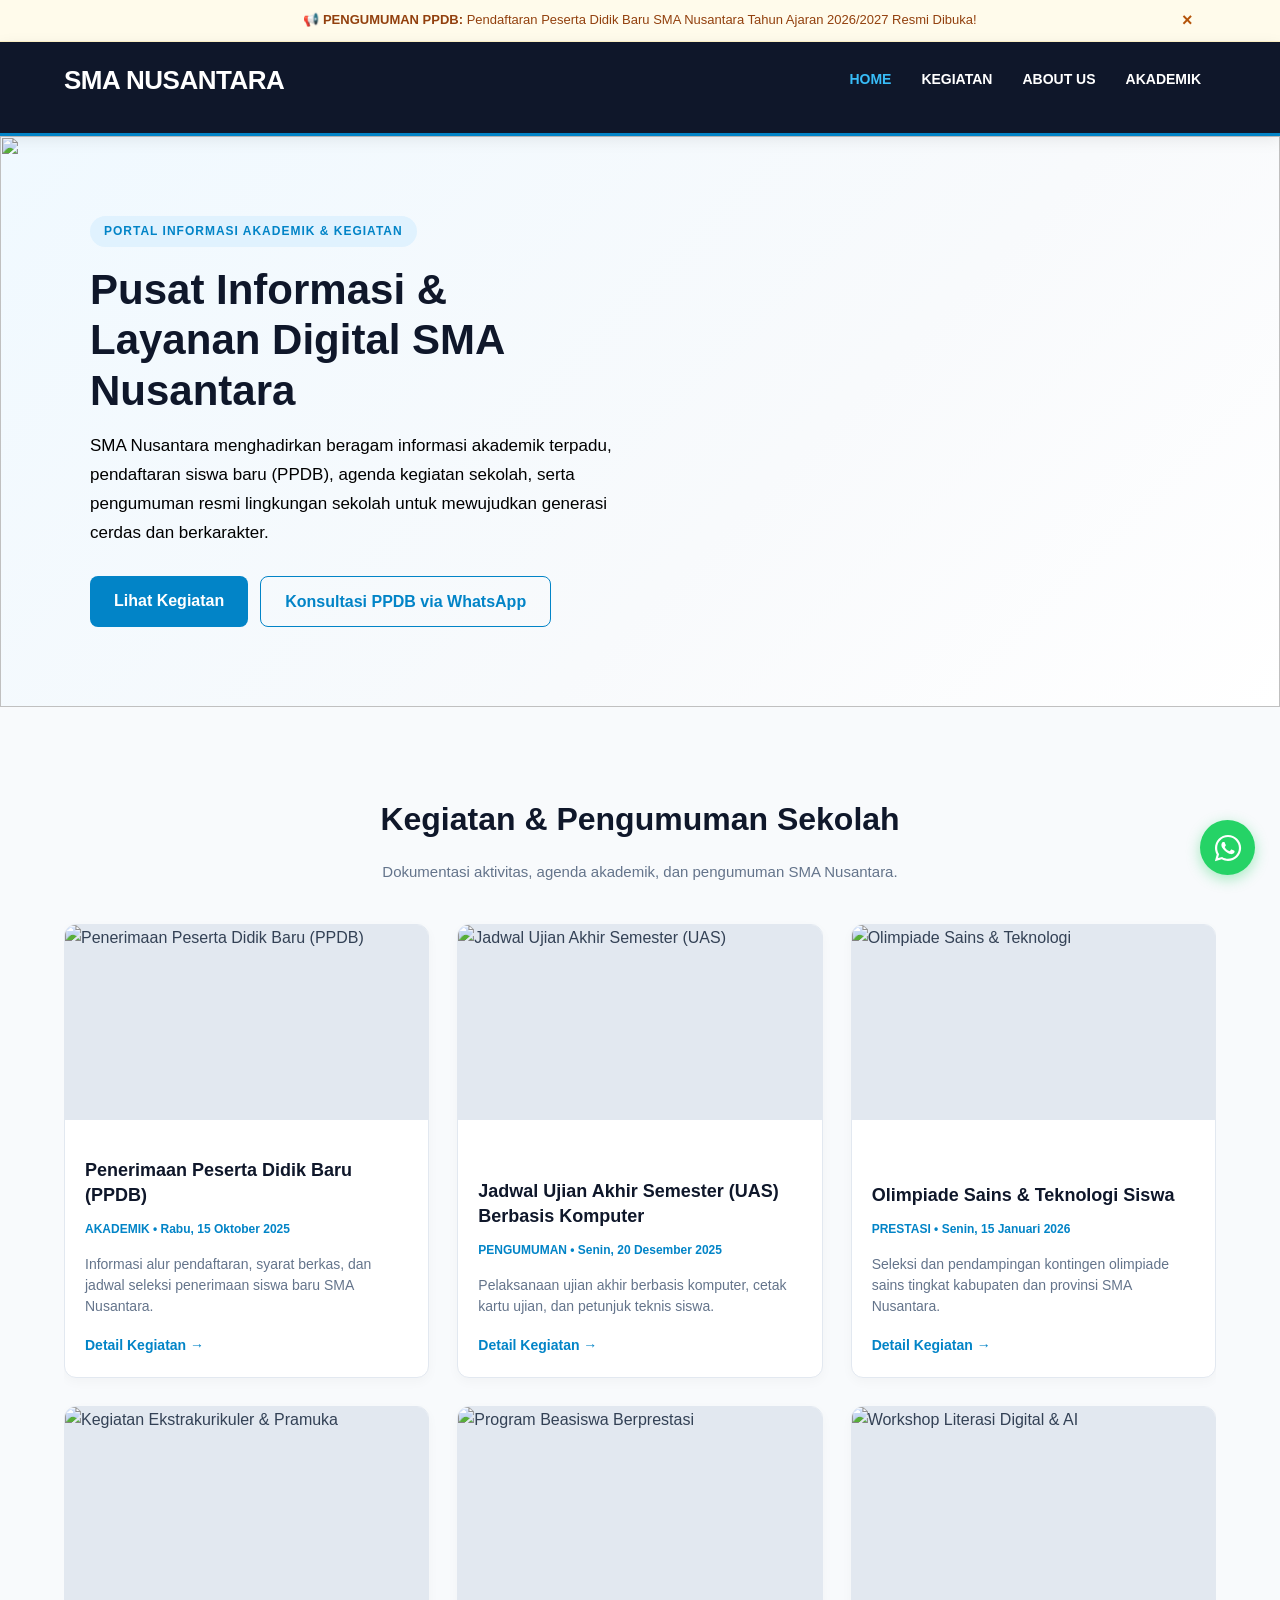
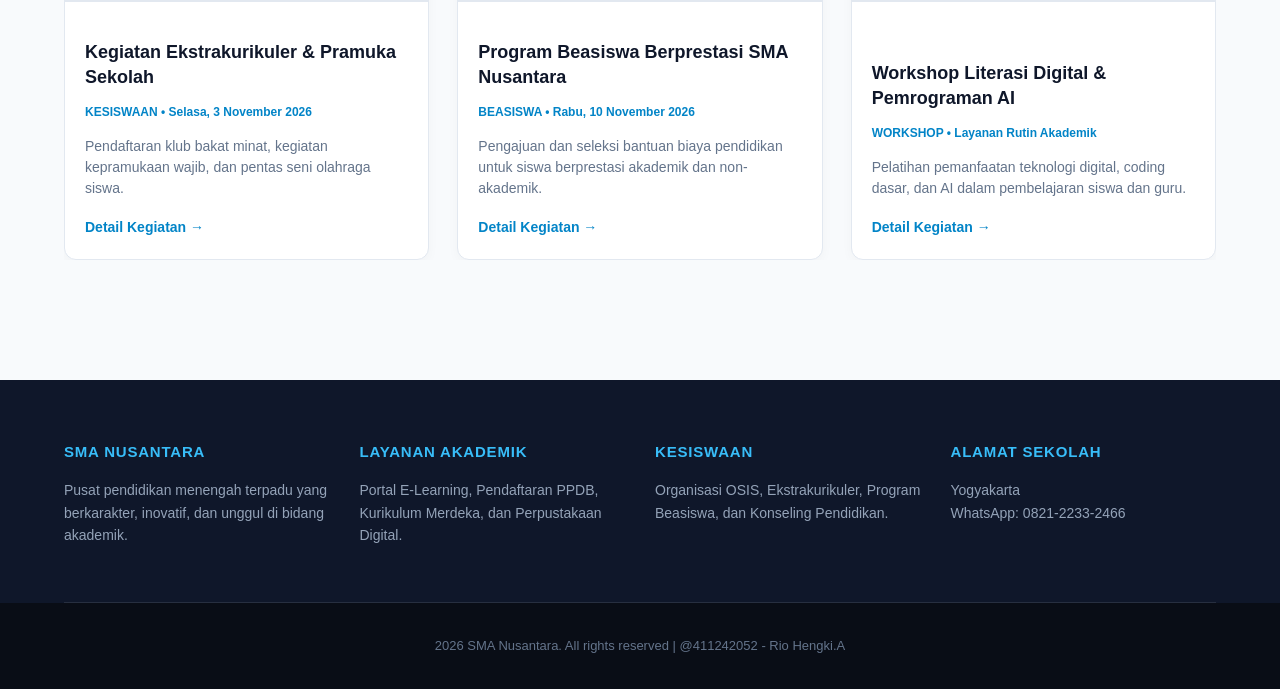
==== index.html @ ca3f429d "upload files" ====
<!DOCTYPE html>
<html lang="id">
<head>
    <meta charset="utf-8">
    <meta name="viewport" content="width=device-width, initial-scale=1.0">
    <meta name="author" content="Rio">
    <title>SMA Nusantara | Home</title>

    <!-- Menghubungkan file CSS -->
    <link rel="stylesheet" href="./style.css">
</head>
<body>

    <!-- Announcement Bar di Paling Atas (Dipindah ke luar header) -->
    <div id="announcement-bar">
        <div class="container announcement-content">
            <span>📢 <strong>PENGUMUMAN PPDB:</strong> Pendaftaran Peserta Didik Baru SMA Nusantara Tahun Ajaran 2026/2027 Resmi Dibuka!</span>
            <span class="close-announcement" onclick="this.parentElement.parentElement.style.display='none';">&times;</span>
        </div>
    </div>

    <!-- Header & Navigasi -->
    <header>
        <div class="container">
            <div id="branding">
                <h1>SMA NUSANTARA</h1>
            </div>
            <nav>
                <ul>
                    <li class="current"><a href="index.html">Home</a></li>
                    <li><a href="#kegiatan">Kegiatan</a></li>
                    <li><a href="about.html">About Us</a></li>
                    <li><a href="services.html">Akademik</a></li>
                </ul>
            </nav>
        </div>
    </header>

    <!-- Banner / Showcase -->
    <section id="showcase">
        <img class="showcase-bg" src="./img/banner_sekolah.jpg" alt="">

        <div class="showcase-wrap">
            <div class="showcase-text">
                <span class="badge">PORTAL INFORMASI AKADEMIK & KEGIATAN</span>
                <h1>Pusat Informasi &amp; Layanan Digital SMA Nusantara</h1>
                <p>
                    SMA Nusantara menghadirkan beragam informasi akademik terpadu, 
                    pendaftaran siswa baru (PPDB), agenda kegiatan sekolah, serta pengumuman 
                    resmi lingkungan sekolah untuk mewujudkan generasi cerdas dan berkarakter.
                </p>
                <div class="showcase-actions">
                    <a href="#kegiatan" class="btn-primary">Lihat Kegiatan</a>
                    <a href="https://wa.me/6282122332466?text=Halo%20SMA%20Nusantara,%20saya%20ingin%20bertanya%20informasi%20PPDB" class="btn-outline">Konsultasi PPDB via WhatsApp</a>
                </div>
            </div>
        </div>
    </section>

    <!-- Section Kegiatan (6 Kotak Grid: 3 Kolom x 2 Baris) -->
    <section id="kegiatan" class="kegiatan-section">
        <div class="container">
            <h2>Kegiatan &amp; Pengumuman Sekolah</h2>
            <p class="subtitle">Dokumentasi aktivitas, agenda akademik, dan pengumuman SMA Nusantara.</p>

            <div class="kegiatan-grid">
                
                <!-- Kotak 1 -->
                <div class="card">
                    <div class="card-img">
                        <img src="./img/kegiatan1.jpeg" alt="Penerimaan Peserta Didik Baru (PPDB)">
                    </div>
                    <div class="card-body">
                        <h3 class="card-title">Penerimaan Peserta Didik Baru (PPDB)</h3>
                        <p class="card-meta">AKADEMIK &bull; Rabu, 15 Oktober 2025</p>
                        <p class="card-desc">Informasi alur pendaftaran, syarat berkas, dan jadwal seleksi penerimaan siswa baru SMA Nusantara.</p>
                        <a href="detail-kegiatan1.html" class="card-link">Detail Kegiatan &rarr;</a>
                    </div>
                </div>

                <!-- Kotak 2 -->
                <div class="card">
                    <div class="card-img">
                        <img src="./img/kegiatan2.jpeg" alt="Jadwal Ujian Akhir Semester (UAS)">
                    </div>
                    <div class="card-body">
                        <h3 class="card-title">Jadwal Ujian Akhir Semester (UAS) Berbasis Komputer</h3>
                        <p class="card-meta">PENGUMUMAN &bull; Senin, 20 Desember 2025</p>
                        <p class="card-desc">Pelaksanaan ujian akhir berbasis komputer, cetak kartu ujian, dan petunjuk teknis siswa.</p>
                        <a href="detail-kegiatan2.html" class="card-link">Detail Kegiatan &rarr;</a>
                    </div>
                </div>

                <!-- Kotak 3 -->
                <div class="card">
                    <div class="card-img">
                        <img src="./img/kegiatan3.jpeg" alt="Olimpiade Sains & Teknologi">
                    </div>
                    <div class="card-body">
                        <h3 class="card-title">Olimpiade Sains &amp; Teknologi Siswa</h3>
                        <p class="card-meta">PRESTASI &bull; Senin, 15 Januari 2026</p>
                        <p class="card-desc">Seleksi dan pendampingan kontingen olimpiade sains tingkat kabupaten dan provinsi SMA Nusantara.</p>
                        <a href="detail-kegiatan3.html" class="card-link">Detail Kegiatan &rarr;</a>
                    </div>
                </div>

                <!-- Kotak 4 -->
                <div class="card">
                    <div class="card-img">
                        <img src="./img/kegiatan4.jpeg" alt="Kegiatan Ekstrakurikuler & Pramuka">
                    </div>
                    <div class="card-body">
                        <h3 class="card-title">Kegiatan Ekstrakurikuler &amp; Pramuka Sekolah</h3>
                        <p class="card-meta">KESISWAAN &bull; Selasa, 3 November 2026</p>
                        <p class="card-desc">Pendaftaran klub bakat minat, kegiatan kepramukaan wajib, dan pentas seni olahraga siswa.</p>
                        <a href="detail-kegiatan4.html" class="card-link">Detail Kegiatan &rarr;</a>
                    </div>
                </div>

                <!-- Kotak 5 -->
                <div class="card">
                    <div class="card-img">
                        <img src="./img/kegiatan5.jpeg" alt="Program Beasiswa Berprestasi">
                    </div>
                    <div class="card-body">
                        <h3 class="card-title">Program Beasiswa Berprestasi SMA Nusantara</h3>
                        <p class="card-meta">BEASISWA &bull; Rabu, 10 November 2026</p>
                        <p class="card-desc">Pengajuan dan seleksi bantuan biaya pendidikan untuk siswa berprestasi akademik dan non-akademik.</p>
                        <a href="detail-kegiatan5.html" class="card-link">Detail Kegiatan &rarr;</a>
                    </div>
                </div>

                <!-- Kotak 6 -->
                <div class="card">
                    <div class="card-img">
                        <img src="./img/kegiatan6.jpeg" alt="Workshop Literasi Digital & AI">
                    </div>
                    <div class="card-body">
                        <h3 class="card-title">Workshop Literasi Digital &amp; Pemrograman AI</h3>
                        <p class="card-meta">WORKSHOP &bull; Layanan Rutin Akademik</p>
                        <p class="card-desc">Pelatihan pemanfaatan teknologi digital, coding dasar, dan AI dalam pembelajaran siswa dan guru.</p>
                        <a href="detail-kegiatan6.html" class="card-link">Detail Kegiatan &rarr;</a>
                    </div>
                </div>

            </div>
        </div>
    </section>

    <!-- Footer Profesional Berkolom -->
    <footer>
        <div class="container footer-container">
            <div class="footer-col">
                <h3>SMA NUSANTARA</h3>
                <p>Pusat pendidikan menengah terpadu yang berkarakter, inovatif, dan unggul di bidang akademik.</p>
            </div>
            <div class="footer-col">
                <h3>LAYANAN AKADEMIK</h3>
                <p>Portal E-Learning, Pendaftaran PPDB, Kurikulum Merdeka, dan Perpustakaan Digital.</p>
            </div>
            <div class="footer-col">
                <h3>KESISWAAN</h3>
                <p>Organisasi OSIS, Ekstrakurikuler, Program Beasiswa, dan Konseling Pendidikan.</p>
            </div>
            <div class="footer-col">
                <h3>ALAMAT SEKOLAH</h3>
                <p>Yogyakarta<br>WhatsApp: 0821-2233-2466</p>
            </div>
        </div>
        <div class="footer-bottom">
            <p>2026 SMA Nusantara. All rights reserved | @411242052 - Rio Hengki.A</p>
        </div>
    </footer>

    <!-- Tombol WhatsApp Mengambang (Floating WA) -->
    <a href="https://wa.me/6282122332466?text=Halo%20SMA%20Nusantara,%20saya%20tertarik%20dengan%20informasi%20sekolah" class="floating-wa" target="_blank" title="Hubungi Kami via WhatsApp">
        <svg xmlns="http://www.w3.org/2000/svg" viewBox="0 0 448 512"><path fill="#ffffff" d="M380.9 97.1C339 55.1 283.2 32 223.9 32c-122.4 0-222 99.6-222 222 0 39.1 10.2 77.3 29.6 111L0 480l117.7-30.9c32.4 17.7 68.9 27 106.1 27h.1c122.3 0 224.1-99.6 224.1-222 0-59.3-25.2-115-67.1-157zm-157 341.6c-33.2 0-65.7-8.9-94-25.7l-6.7-4-69.8 18.3L72 359.2l-4.4-7c-18.5-29.4-28.2-63.3-28.2-98.2 0-101.7 82.8-184.5 184.6-184.5 49.3 0 95.6 19.2 130.4 54.1 34.8 34.9 56.2 81.2 56.1 130.5 0 101.8-84.9 184.6-186.6 184.6zm101.2-138.2c-5.5-2.8-32.8-16.2-37.9-18.1-5.1-1.9-8.8-2.8-12.5 2.8-3.7 5.6-14.3 18.1-17.6 21.8-3.2 3.7-6.5 4.2-12 1.4-32.6-16.3-54-29.1-75.5-66-5.7-9.8 5.7-9.1 16.3-30.3 1.8-3.7.9-6.9-.5-9.7-1.4-2.8-12.5-30.1-17.1-41.2-4.5-10.8-9.1-9.3-12.5-9.5-3.2-.2-6.9-.2-10.6-.2-3.7 0-9.7 1.4-14.8 6.9-5.1 5.6-19.4 19-19.4 46.3 0 27.3 19.9 53.7 22.6 57.4 2.8 3.7 39.1 59.7 94.8 83.8 35.2 15.2 49 16.6 66.4 14 10.7-1.6 32.8-13.4 37.4-26.4 4.6-13 4.6-24.1 3.2-26.4-1.3-2.5-5-3.9-10.5-6.6z"/></svg>
    </a>

</body>
</html>
---- style.css ----
/* =========================================================
   STYLE UTAMA SABANA LED (100% KOMPATIBEL INDEX & DETAIL 1-6)
========================================================= */

body {
    font-family: 'Segoe UI', Tahoma, Geneva, Verdana, sans-serif;
    padding: 0;
    margin: 0;
    background-color: #f8fafc;
    color: #334155;
    line-height: 1.6;
}

/* Container Pusat */
.container {
    width: 90%;
    max-width: 1200px;
    margin: 0 auto;
    overflow: hidden;
}

/* =========================
   ANNOUNCEMENT BAR (ATAS)
========================= */
#announcement-bar {
    background-color: #fffbeb;
    color: #92400e;
    padding: 10px 15px;
    font-size: 13px;
    border-bottom: 1px solid #fef3c7;
    text-align: center;
    position: relative;
}

.announcement-content {
    display: flex;
    justify-content: center;
    align-items: center;
    position: relative;
}

.close-announcement {
    position: absolute;
    right: 10px;
    cursor: pointer;
    font-size: 18px;
    font-weight: bold;
    color: #b45309;
}

.close-announcement:hover {
    color: #ea580c;
}

/* =========================
   HEADER & NAVIGASI
========================= */
header {
    background: #0f172a;
    color: #ffffff;
    padding-top: 18px;
    padding-bottom: 18px;
    min-height: 55px;
    border-bottom: #0284c7 3px solid;
    box-shadow: 0 4px 15px rgba(0, 0, 0, 0.08);
    position: sticky;
    top: 0;
    z-index: 1000;
}

header a {
    color: #ffffff;
    text-decoration: none;
    text-transform: uppercase;
    font-size: 14px;
    font-weight: bold;
    transition: color 0.2s ease;
}

header ul {
    padding: 0;
    margin: 0;
    list-style: none;
}

header li {
    float: left;
    padding: 0 15px;
}

header #branding {
    float: left;
}

header #branding h1 {
    margin: 0;
    font-size: 26px;
    letter-spacing: -0.5px;
}

header .highlight-led {
    background: linear-gradient(90deg, #00f2fe, #4facfe, #00ff87, #ffe600, #ff007f);
    -webkit-background-clip: text;
    -webkit-text-fill-color: transparent;
    font-weight: bold;
    filter: drop-shadow(0 0 2px rgba(255, 255, 255, 0.4));
}

header nav {
    float: right;
    margin-top: 6px;
}

header .current a,
header a:hover {
    color: #38bdf8;
}

/* =========================
   BANNER / SHOWCASE
========================= */
#showcase {
    position: relative; /* Menahan gambar .showcase-bg agar tidak menutupi header */
    overflow: hidden;
    background: linear-gradient(135deg, #f0f9ff 0%, #f8fafc 60%, #ffffff 100%);
    padding: 80px 20px;
}

#showcase .showcase-bg {
    position: absolute;
    inset: 0;
    width: 100%;
    height: 100%;
    object-fit: cover;
    object-position: center;
    z-index: 0;
}

.showcase-wrap {
    position: relative;
    z-index: 2;
    max-width: 1100px;
    margin: 0 auto;
    display: grid;
    grid-template-columns: 1fr 1fr;
    gap: 48px;
    align-items: center;
}

.badge {
    display: inline-block;
    font-size: 12px;
    font-weight: 700;
    letter-spacing: 1px;
    text-transform: uppercase;
    color: #0284c7;
    background: #e0f2fe;
    padding: 6px 14px;
    border-radius: 999px;
    margin-bottom: 18px;
}

#showcase h1 {
    font-size: clamp(28px, 3.5vw, 42px);
    font-weight: 800;
    line-height: 1.2;
    color: #0f172a;
    margin: 0 0 16px;
}

#showcase p {
    font-size: 17px;
    line-height: 1.7;
    color:black;
    margin: 0 0 28px;
}

.showcase-actions {
    display: flex;
    gap: 12px;
    flex-wrap: wrap;
}

.btn-primary,
.btn-outline {
    padding: 12px 24px;
    border-radius: 8px;
    font-weight: 600;
    text-decoration: none;
}

.btn-primary {
    background: #0284c7;
    color: #ffffff;
}

.btn-outline {
    border: 1px solid #0284c7;
    color: #0284c7;
}

/* =========================
   BLOK KEGIATAN & GRID CARD
========================= */
.kegiatan-section {
    margin-top: 30px;
    padding: 30px 0 60px 0;
}

.kegiatan-section h2 {
    text-align: center;
    color: #0f172a;
    font-size: 32px;
    font-weight: 800;
    margin-bottom: 5px;
}

.kegiatan-section .subtitle {
    text-align: center;
    color: #64748b;
    margin-bottom: 40px;
    font-size: 15px;
}

.kegiatan-grid {
    display: grid;
    grid-template-columns: repeat(3, 1fr);
    gap: 28px;
}

.card {
    background: #ffffff;
    border-radius: 12px;
    border: 1px solid #e2e8f0;
    box-shadow: 0 4px 12px rgba(0, 0, 0, 0.03);
    overflow: hidden;
    transition: all 0.3s ease;
    display: flex;
    flex-direction: column;
    justify-content: space-between;
}

.card:hover {
    transform: translateY(-6px);
    box-shadow: 0 12px 28px rgba(2, 132, 199, 0.12);
    border-color: #bae6fd;
}

.card-img {
    width: 100%;
    height: 195px;
    background-color: #e2e8f0;
    overflow: hidden;
}

.card-img img {
    width: 100%;
    height: 100%;
    object-fit: cover;
    transition: transform 0.4s ease;
}

.card:hover .card-img img {
    transform: scale(1.05);
}

.card-body {
    padding: 20px;
}

.card-title {
    color: #0f172a;
    margin-bottom: 10px;
    font-size: 18px;
    font-weight: 700;
    line-height: 1.4;
}

.card-meta {
    font-size: 12px;
    color: #0284c7;
    font-weight: 600;
    margin-bottom: 10px;
}

.card-desc {
    font-size: 14px;
    color: #64748b;
    margin-bottom: 15px;
    line-height: 1.5;
}

.card-link {
    color: #0284c7;
    text-decoration: none;
    font-weight: 700;
    font-size: 14px;
    display: inline-block;
    transition: color 0.2s;
}

.card-link:hover {
    color: #0369a1;
    text-decoration: underline;
}

/* =========================
   FOOTER 4 KOLOM & COPYRIGHT
========================= */
footer {
    background: #0f172a;
    color: #ffffff;
    margin-top: 60px;
    padding-top: 45px;
    clear: both;
}

.footer-container {
    display: grid;
    grid-template-columns: repeat(4, 1fr);
    gap: 30px;
    padding-bottom: 35px;
    border-bottom: 1px solid rgba(255, 255, 255, 0.1);
}

.footer-col {
    margin-bottom: 20px;
}

.footer-col h3 {
    font-size: 15px;
    margin-bottom: 15px;
    color: #38bdf8;
    text-transform: uppercase;
    letter-spacing: 0.8px;
    font-weight: 700;
}

.footer-col p {
    color: #94a3b8;
    font-size: 14px;
    line-height: 1.6;
    margin: 0;
}

.footer-bottom {
    text-align: center;
    padding: 20px;
    font-size: 13px;
    color: #64748b;
    background: #090d16;
}

/* =========================
   TOMBOL FLOATING WA
========================= */
.floating-wa {
    position: fixed;
    bottom: 25px;
    right: 25px;
    background-color: #25d366;
    color: white;
    width: 55px;
    height: 55px;
    border-radius: 50%;
    display: flex;
    align-items: center;
    justify-content: center;
    box-shadow: 0 4px 14px rgba(37, 211, 102, 0.4);
    z-index: 1000;
    transition: transform 0.3s ease, background-color 0.3s ease;
}

.floating-wa svg {
    width: 30px;
    height: 30px;
}

.floating-wa:hover {
    transform: scale(1.1);
    background-color: #20ba5a;
}

/* =========================
   TAMBAHAN KHUSUS MODUL 4
========================= */
.form-section {
    background: #ffffff;
    padding: 25px;
    border-radius: 10px;
    border: 1px solid #e2e8f0;
    box-shadow: 0 4px 12px rgba(0, 0, 0, 0.03);
    margin-top: 30px;
}

#judul-detail {
    color: #0f172a;
    font-size: 26px;
    font-weight: 700;
    margin-bottom: 10px;
}

.kotak-input {
    width: 100%;
    max-width: 500px;
    padding: 10px 12px;
    margin-top: 6px;
    border: 1px solid #cbd5e1;
    border-radius: 6px;
    font-size: 14px;
    box-sizing: border-box;
}

.kotak-input:focus {
    outline: none;
    border-color: #0284c7;
    box-shadow: 0 0 0 3px rgba(2, 132, 199, 0.15);
}

.tombol-submit {
    background-color: #0284c7;
    color: white;
    padding: 10px 24px;
    border: none;
    border-radius: 6px;
    font-size: 14px;
    font-weight: 600;
    cursor: pointer;
    transition: background 0.2s ease;
}

.tombol-submit:hover {
    background-color: #0369a1;
}

/* =========================
   RESPONSIF (TABLET & HP)
========================= */
@media (max-width: 900px) {
    .kegiatan-grid {
        grid-template-columns: repeat(2, 1fr);
    }
    .footer-container {
        grid-template-columns: repeat(2, 1fr);
    }
}

@media (max-width: 768px) {
    header #branding,
    header nav {
        float: none;
        text-align: center;
    }
    header nav {
        margin-top: 15px;
    }
    header li {
        float: none;
        display: inline-block;
        padding: 5px 8px;
    }
    .showcase-wrap,
    .kegiatan-grid {
        grid-template-columns: 1fr;
    }
    #showcase {
        padding: 50px 15px;
    }
    #showcase h1 {
        margin-top: 25px;
        font-size: 28px;
    }
}

@media (max-width: 600px) {
    .footer-container {
        grid-template-columns: 1fr;
    }
}
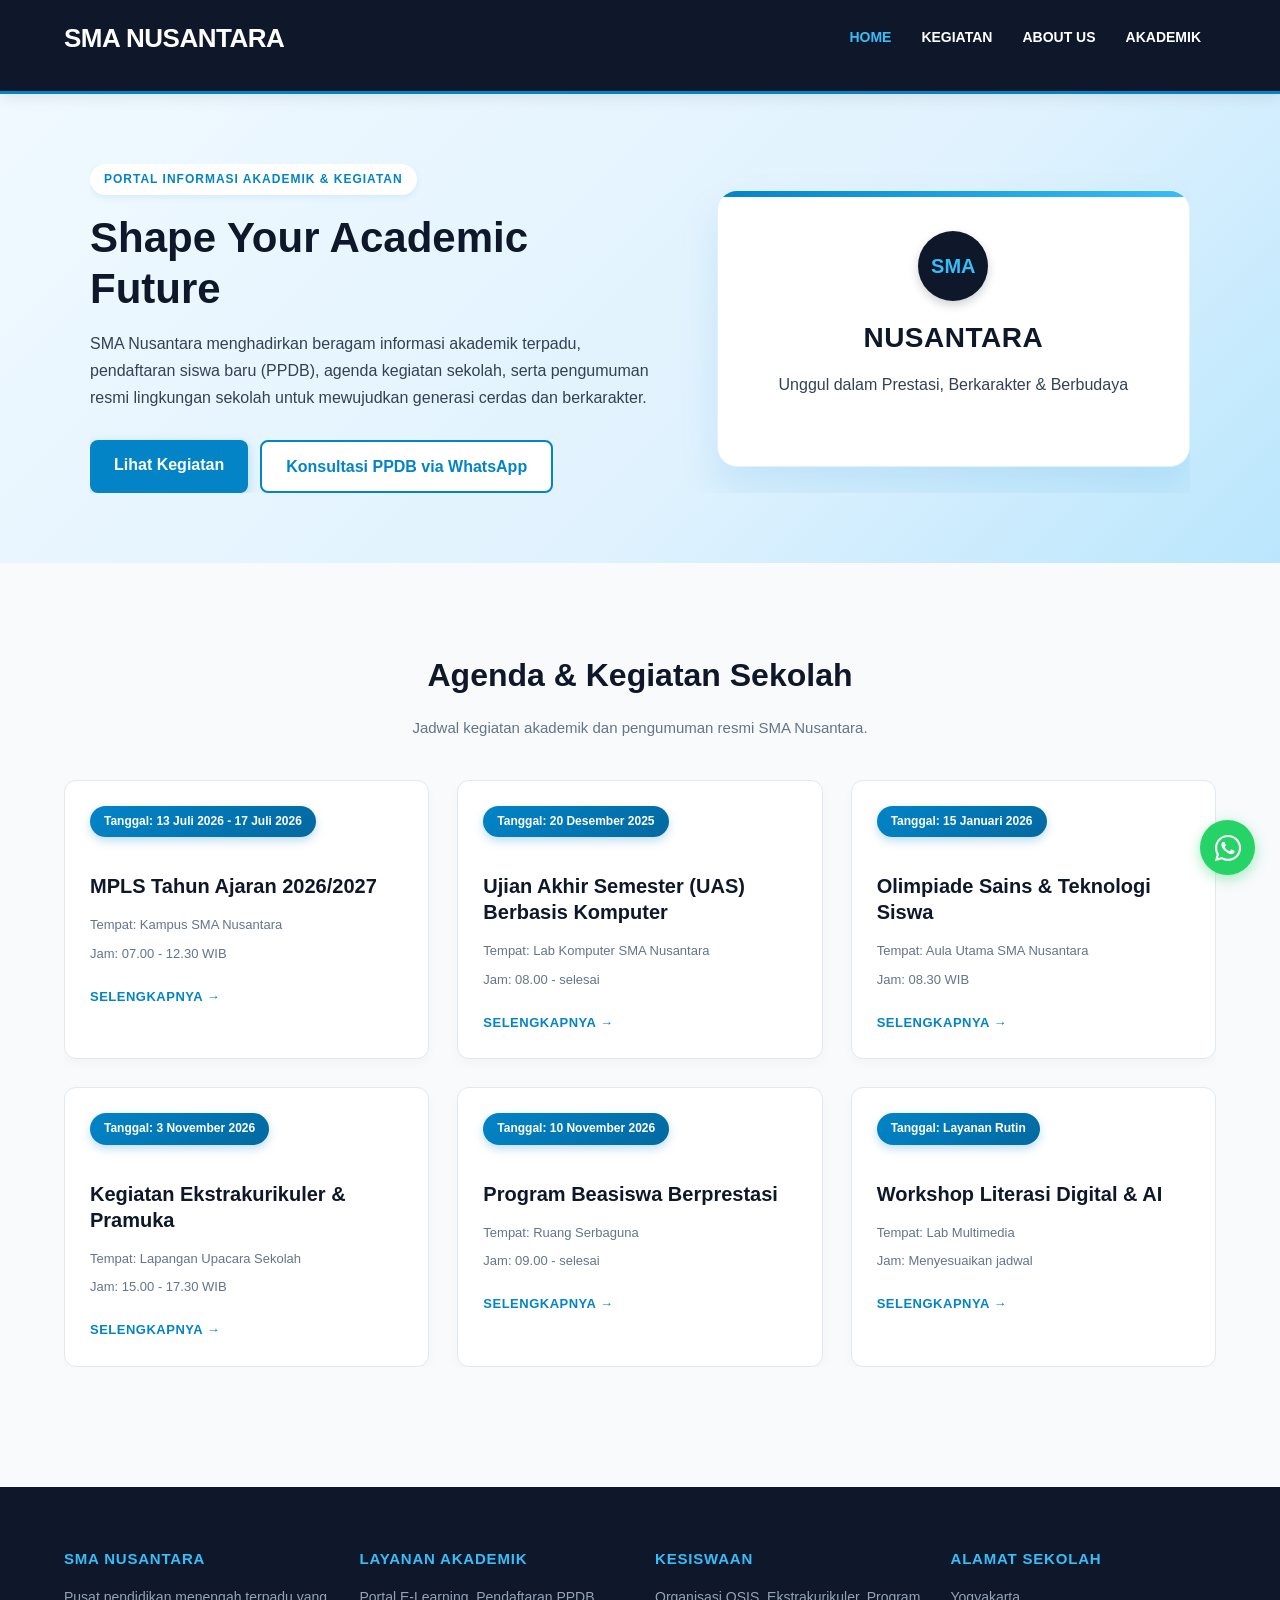
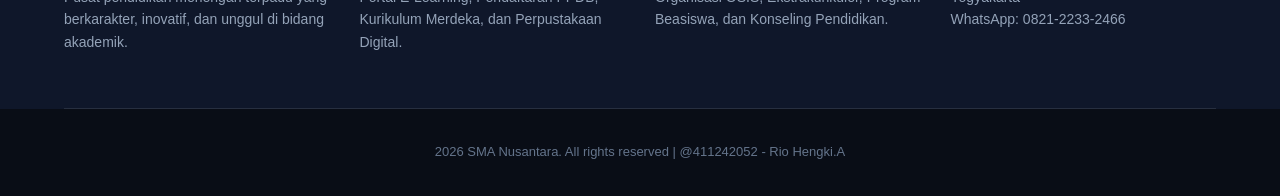
==== commit 85268f63: "update" ====
--- a/index.html
+++ b/index.html
@@ -5,21 +5,10 @@
     <meta name="viewport" content="width=device-width, initial-scale=1.0">
     <meta name="author" content="Rio">
     <title>SMA Nusantara | Home</title>
-
-    <!-- Menghubungkan file CSS -->
-    <link rel="stylesheet" href="./style.css">
+    <link rel="stylesheet" href="./style.css"><!-- Menghubungkan file CSS -->
 </head>
 <body>
-
-    <!-- Announcement Bar di Paling Atas (Dipindah ke luar header) -->
-    <div id="announcement-bar">
-        <div class="container announcement-content">
-            <span>📢 <strong>PENGUMUMAN PPDB:</strong> Pendaftaran Peserta Didik Baru SMA Nusantara Tahun Ajaran 2026/2027 Resmi Dibuka!</span>
-            <span class="close-announcement" onclick="this.parentElement.parentElement.style.display='none';">&times;</span>
-        </div>
-    </div>
-
-    <!-- Header & Navigasi -->
+        <!-- Header & Navigasi -->
     <header>
         <div class="container">
             <div id="branding">
@@ -36,110 +25,102 @@
         </div>
     </header>
 
-    <!-- Banner / Showcase -->
+    <!-- BANNER / SHOWCASE -->
     <section id="showcase">
-        <img class="showcase-bg" src="./img/banner_sekolah.jpg" alt="">
-
-        <div class="showcase-wrap">
+        <div class="container showcase-wrap">
+            <!-- Sisi Kiri: Teks & Tombol Aksi -->
             <div class="showcase-text">
-                <span class="badge">PORTAL INFORMASI AKADEMIK & KEGIATAN</span>
-                <h1>Pusat Informasi &amp; Layanan Digital SMA Nusantara</h1>
-                <p>
-                    SMA Nusantara menghadirkan beragam informasi akademik terpadu, 
-                    pendaftaran siswa baru (PPDB), agenda kegiatan sekolah, serta pengumuman 
-                    resmi lingkungan sekolah untuk mewujudkan generasi cerdas dan berkarakter.
-                </p>
+                <span class="badge">Portal Informasi Akademik &amp; Kegiatan</span>
+                <h1>Shape Your Academic Future</h1>
+                <p>SMA Nusantara menghadirkan beragam informasi akademik terpadu, pendaftaran siswa baru (PPDB), agenda kegiatan sekolah, serta pengumuman resmi lingkungan sekolah untuk mewujudkan generasi cerdas dan berkarakter.</p>
+                
                 <div class="showcase-actions">
                     <a href="#kegiatan" class="btn-primary">Lihat Kegiatan</a>
-                    <a href="https://wa.me/6282122332466?text=Halo%20SMA%20Nusantara,%20saya%20ingin%20bertanya%20informasi%20PPDB" class="btn-outline">Konsultasi PPDB via WhatsApp</a>
+                    <a href="https://wa.me/" target="_blank" class="btn-outline">Konsultasi PPDB via WhatsApp</a>
+                </div>
+            </div>
+
+            <div class="showcase-visual">
+                <div class="school-card-box">
+                    <div class="school-logo-placeholder">SMA</div>
+                    <h2>NUSANTARA</h2>
+                    <p>Unggul dalam Prestasi, Berkarakter &amp; Berbudaya</p>
                 </div>
             </div>
         </div>
     </section>
 
-    <!-- Section Kegiatan (6 Kotak Grid: 3 Kolom x 2 Baris) -->
+    <!-- Section Kegiatan / Agenda Sekolah -->
     <section id="kegiatan" class="kegiatan-section">
         <div class="container">
-            <h2>Kegiatan &amp; Pengumuman Sekolah</h2>
-            <p class="subtitle">Dokumentasi aktivitas, agenda akademik, dan pengumuman SMA Nusantara.</p>
+            <h2>Agenda &amp; Kegiatan Sekolah</h2>
+            <p class="subtitle">Jadwal kegiatan akademik dan pengumuman resmi SMA Nusantara.</p>
 
             <div class="kegiatan-grid">
                 
-                <!-- Kotak 1 -->
-                <div class="card">
-                    <div class="card-img">
-                        <img src="./img/kegiatan1.jpeg" alt="Penerimaan Peserta Didik Baru (PPDB)">
-                    </div>
+                <!-- Agenda 1 -->
+                <div class="card card-agenda">
                     <div class="card-body">
-                        <h3 class="card-title">Penerimaan Peserta Didik Baru (PPDB)</h3>
-                        <p class="card-meta">AKADEMIK &bull; Rabu, 15 Oktober 2025</p>
-                        <p class="card-desc">Informasi alur pendaftaran, syarat berkas, dan jadwal seleksi penerimaan siswa baru SMA Nusantara.</p>
-                        <a href="detail-kegiatan1.html" class="card-link">Detail Kegiatan &rarr;</a>
+                        <div class="agenda-badge">Tanggal: 13 Juli 2026 - 17 Juli 2026</div>
+                        <h3 class="card-title">MPLS Tahun Ajaran 2026/2027</h3>
+                        <p class="agenda-info">Tempat: Kampus SMA Nusantara</p>
+                        <p class="agenda-info">Jam: 07.00 - 12.30 WIB</p>
+                        <a href="detail-kegiatan1.html" class="card-link">SELENGKAPNYA &rarr;</a>
                     </div>
                 </div>
 
-                <!-- Kotak 2 -->
-                <div class="card">
-                    <div class="card-img">
-                        <img src="./img/kegiatan2.jpeg" alt="Jadwal Ujian Akhir Semester (UAS)">
-                    </div>
+                <!-- Agenda 2 -->
+                <div class="card card-agenda">
                     <div class="card-body">
-                        <h3 class="card-title">Jadwal Ujian Akhir Semester (UAS) Berbasis Komputer</h3>
-                        <p class="card-meta">PENGUMUMAN &bull; Senin, 20 Desember 2025</p>
-                        <p class="card-desc">Pelaksanaan ujian akhir berbasis komputer, cetak kartu ujian, dan petunjuk teknis siswa.</p>
-                        <a href="detail-kegiatan2.html" class="card-link">Detail Kegiatan &rarr;</a>
+                        <div class="agenda-badge">Tanggal: 20 Desember 2025</div>
+                        <h3 class="card-title">Ujian Akhir Semester (UAS) Berbasis Komputer</h3>
+                        <p class="agenda-info">Tempat: Lab Komputer SMA Nusantara</p>
+                        <p class="agenda-info">Jam: 08.00 - selesai</p>
+                        <a href="detail-kegiatan2.html" class="card-link">SELENGKAPNYA &rarr;</a>
                     </div>
                 </div>
 
-                <!-- Kotak 3 -->
-                <div class="card">
-                    <div class="card-img">
-                        <img src="./img/kegiatan3.jpeg" alt="Olimpiade Sains & Teknologi">
-                    </div>
+                <!-- Agenda 3 -->
+                <div class="card card-agenda">
                     <div class="card-body">
+                        <div class="agenda-badge">Tanggal: 15 Januari 2026</div>
                         <h3 class="card-title">Olimpiade Sains &amp; Teknologi Siswa</h3>
-                        <p class="card-meta">PRESTASI &bull; Senin, 15 Januari 2026</p>
-                        <p class="card-desc">Seleksi dan pendampingan kontingen olimpiade sains tingkat kabupaten dan provinsi SMA Nusantara.</p>
-                        <a href="detail-kegiatan3.html" class="card-link">Detail Kegiatan &rarr;</a>
+                        <p class="agenda-info">Tempat: Aula Utama SMA Nusantara</p>
+                        <p class="agenda-info">Jam: 08.30 WIB</p>
+                        <a href="detail-kegiatan3.html" class="card-link">SELENGKAPNYA &rarr;</a>
                     </div>
                 </div>
 
-                <!-- Kotak 4 -->
-                <div class="card">
-                    <div class="card-img">
-                        <img src="./img/kegiatan4.jpeg" alt="Kegiatan Ekstrakurikuler & Pramuka">
-                    </div>
+                <!-- Agenda 4 -->
+                <div class="card card-agenda">
                     <div class="card-body">
-                        <h3 class="card-title">Kegiatan Ekstrakurikuler &amp; Pramuka Sekolah</h3>
-                        <p class="card-meta">KESISWAAN &bull; Selasa, 3 November 2026</p>
-                        <p class="card-desc">Pendaftaran klub bakat minat, kegiatan kepramukaan wajib, dan pentas seni olahraga siswa.</p>
-                        <a href="detail-kegiatan4.html" class="card-link">Detail Kegiatan &rarr;</a>
+                        <div class="agenda-badge">Tanggal: 3 November 2026</div>
+                        <h3 class="card-title">Kegiatan Ekstrakurikuler &amp; Pramuka</h3>
+                        <p class="agenda-info">Tempat: Lapangan Upacara Sekolah</p>
+                        <p class="agenda-info">Jam: 15.00 - 17.30 WIB</p>
+                        <a href="detail-kegiatan4.html" class="card-link">SELENGKAPNYA &rarr;</a>
                     </div>
                 </div>
 
-                <!-- Kotak 5 -->
-                <div class="card">
-                    <div class="card-img">
-                        <img src="./img/kegiatan5.jpeg" alt="Program Beasiswa Berprestasi">
-                    </div>
+                <!-- Agenda 5 -->
+                <div class="card card-agenda">
                     <div class="card-body">
-                        <h3 class="card-title">Program Beasiswa Berprestasi SMA Nusantara</h3>
-                        <p class="card-meta">BEASISWA &bull; Rabu, 10 November 2026</p>
-                        <p class="card-desc">Pengajuan dan seleksi bantuan biaya pendidikan untuk siswa berprestasi akademik dan non-akademik.</p>
-                        <a href="detail-kegiatan5.html" class="card-link">Detail Kegiatan &rarr;</a>
+                        <div class="agenda-badge">Tanggal: 10 November 2026</div>
+                        <h3 class="card-title">Program Beasiswa Berprestasi</h3>
+                        <p class="agenda-info">Tempat: Ruang Serbaguna</p>
+                        <p class="agenda-info">Jam: 09.00 - selesai</p>
+                        <a href="detail-kegiatan5.html" class="card-link">SELENGKAPNYA &rarr;</a>
                     </div>
                 </div>
 
-                <!-- Kotak 6 -->
-                <div class="card">
-                    <div class="card-img">
-                        <img src="./img/kegiatan6.jpeg" alt="Workshop Literasi Digital & AI">
-                    </div>
+                <!-- Agenda 6 -->
+                <div class="card card-agenda">
                     <div class="card-body">
-                        <h3 class="card-title">Workshop Literasi Digital &amp; Pemrograman AI</h3>
-                        <p class="card-meta">WORKSHOP &bull; Layanan Rutin Akademik</p>
-                        <p class="card-desc">Pelatihan pemanfaatan teknologi digital, coding dasar, dan AI dalam pembelajaran siswa dan guru.</p>
-                        <a href="detail-kegiatan6.html" class="card-link">Detail Kegiatan &rarr;</a>
+                        <div class="agenda-badge">Tanggal: Layanan Rutin</div>
+                        <h3 class="card-title">Workshop Literasi Digital &amp; AI</h3>
+                        <p class="agenda-info">Tempat: Lab Multimedia</p>
+                        <p class="agenda-info">Jam: Menyesuaikan jadwal</p>
+                        <a href="detail-kegiatan6.html" class="card-link">SELENGKAPNYA &rarr;</a>
                     </div>
                 </div>
 
--- a/style.css
+++ b/style.css
@@ -1,5 +1,5 @@
 /* =========================================================
-   STYLE UTAMA SABANA LED (100% KOMPATIBEL INDEX & DETAIL 1-6)
+   STYLE UTAMA SMA NUSANTARA (CLEAN & MINIMALIS)
 ========================================================= */
 
 body {
@@ -53,7 +53,7 @@
 }
 
 /* =========================
-   HEADER & NAVIGASI
+   HEADER & NAVIGASI (Sticky)
 ========================= */
 header {
     background: #0f172a;
@@ -117,23 +117,14 @@
 }
 
 /* =========================
-   BANNER / SHOWCASE
+   BANNER / SHOWCASE (Dua Kolom Cerah)
 ========================= */
 #showcase {
-    position: relative; /* Menahan gambar .showcase-bg agar tidak menutupi header */
+    position: relative;
     overflow: hidden;
-    background: linear-gradient(135deg, #f0f9ff 0%, #f8fafc 60%, #ffffff 100%);
-    padding: 80px 20px;
-}
-
-#showcase .showcase-bg {
-    position: absolute;
-    inset: 0;
-    width: 100%;
-    height: 100%;
-    object-fit: cover;
-    object-position: center;
-    z-index: 0;
+    background: linear-gradient(135deg, #f0f9ff 0%, #e0f2fe 60%, #bae6fd 100%);
+    padding: 70px 20px;
+    color: #0f172a;
 }
 
 .showcase-wrap {
@@ -142,7 +133,7 @@
     max-width: 1100px;
     margin: 0 auto;
     display: grid;
-    grid-template-columns: 1fr 1fr;
+    grid-template-columns: 1.1fr 0.9fr;
     gap: 48px;
     align-items: center;
 }
@@ -154,10 +145,11 @@
     letter-spacing: 1px;
     text-transform: uppercase;
     color: #0284c7;
-    background: #e0f2fe;
+    background: #ffffff;
     padding: 6px 14px;
     border-radius: 999px;
     margin-bottom: 18px;
+    box-shadow: 0 2px 6px rgba(2, 132, 199, 0.1);
 }
 
 #showcase h1 {
@@ -169,9 +161,9 @@
 }
 
 #showcase p {
-    font-size: 17px;
+    font-size: 16px;
     line-height: 1.7;
-    color:black;
+    color: #334155;
     margin: 0 0 28px;
 }
 
@@ -187,20 +179,107 @@
     border-radius: 8px;
     font-weight: 600;
     text-decoration: none;
+    transition: all 0.3s ease;
 }
 
 .btn-primary {
     background: #0284c7;
     color: #ffffff;
+    box-shadow: 0 4px 12px rgba(2, 132, 199, 0.25);
+}
+
+.btn-primary:hover {
+    background: #0369a1;
 }
 
 .btn-outline {
-    border: 1px solid #0284c7;
+    border: 2px solid #0284c7;
     color: #0284c7;
-}
-
-/* =========================
-   BLOK KEGIATAN & GRID CARD
+    background: #ffffff;
+}
+
+.btn-outline:hover {
+    background: #e0f2fe;
+}
+
+/* =========================
+   KOTAK VISUAL KANAN (Gaya Kartu Sekolah)
+========================= */
+.showcase-visual {
+    display: flex;
+    justify-content: center;
+    align-items: center;
+}
+
+.school-card-box {
+    background: #ffffff;
+    width: 100%;
+    max-width: 420px;
+    padding: 40px 30px;
+    border-radius: 20px;
+    box-shadow: 0 20px 40px rgba(2, 132, 199, 0.12);
+    border: 1px solid #e0f2fe;
+    text-align: center;
+    position: relative;
+    overflow: hidden;
+}
+
+.school-card-box::before {
+    content: '';
+    position: absolute;
+    top: 0;
+    left: 0;
+    width: 100%;
+    height: 6px;
+    background: linear-gradient(90deg, #0284c7, #38bdf8);
+}
+
+.school-logo-placeholder {
+    width: 70px;
+    height: 70px;
+    background: #0f172a;
+    color: #38bdf8;
+    font-size: 20px;
+    font-weight: 800;
+    border-radius: 50%;
+    display: flex;
+    align-items: center;
+    justify-content: center;
+    margin: 0 auto 15px auto;
+    box-shadow: 0 4px 10px rgba(15, 23, 42, 0.2);
+}
+
+.school-card-box h2 {
+    font-size: 28px;
+    font-weight: 800;
+    color: #0f172a;
+    margin: 0 0 10px 0;
+    letter-spacing: 0.5px;
+}
+
+.school-card-box p {
+    font-size: 13px;
+    color: #64748b;
+    margin: 0;
+    font-weight: 500;
+}
+
+/* Responsif untuk HP / Tablet */
+@media (max-width: 768px) {
+    .showcase-wrap {
+        grid-template-columns: 1fr;
+        text-align: center;
+    }
+    .showcase-actions {
+        justify-content: center;
+    }
+    .school-card-box {
+        margin-top: 20px;
+    }
+}
+
+/* =========================
+   BLOK AGENDA & KARTU KEGIATAN (TANPA GAMBAR)
 ========================= */
 .kegiatan-section {
     margin-top: 30px;
@@ -246,56 +325,48 @@
     border-color: #bae6fd;
 }
 
-.card-img {
-    width: 100%;
-    height: 195px;
-    background-color: #e2e8f0;
-    overflow: hidden;
-}
-
-.card-img img {
-    width: 100%;
+.card-body {
+    padding: 25px;
+    display: flex;
+    flex-direction: column;
     height: 100%;
-    object-fit: cover;
-    transition: transform 0.4s ease;
-}
-
-.card:hover .card-img img {
-    transform: scale(1.05);
-}
-
-.card-body {
-    padding: 20px;
+}
+
+.agenda-badge {
+    display: inline-block;
+    background: linear-gradient(135deg, #0284c7 0%, #0369a1 100%);
+    color: #ffffff;
+    font-size: 12px;
+    font-weight: 600;
+    padding: 6px 14px;
+    border-radius: 999px;
+    margin-bottom: 16px;
+    align-self: flex-start;
+    box-shadow: 0 4px 10px rgba(2, 132, 199, 0.25);
 }
 
 .card-title {
     color: #0f172a;
-    margin-bottom: 10px;
-    font-size: 18px;
+    margin-bottom: 12px;
+    font-size: 20px;
     font-weight: 700;
-    line-height: 1.4;
-}
-
-.card-meta {
-    font-size: 12px;
-    color: #0284c7;
-    font-weight: 600;
-    margin-bottom: 10px;
-}
-
-.card-desc {
-    font-size: 14px;
+    line-height: 1.3;
+}
+
+.agenda-info {
+    font-size: 13px;
     color: #64748b;
-    margin-bottom: 15px;
-    line-height: 1.5;
+    margin: 4px 0;
 }
 
 .card-link {
     color: #0284c7;
     text-decoration: none;
     font-weight: 700;
-    font-size: 14px;
+    font-size: 13px;
+    letter-spacing: 0.5px;
     display: inline-block;
+    margin-top: 18px;
     transition: color 0.2s;
 }
 
@@ -382,7 +453,7 @@
 }
 
 /* =========================
-   TAMBAHAN KHUSUS MODUL 4
+   TAMBAHAN KHUSUS MODUL 4 (FORM)
 ========================= */
 .form-section {
     background: #ffffff;
@@ -476,4 +547,4 @@
     .footer-container {
         grid-template-columns: 1fr;
     }
-}+}   
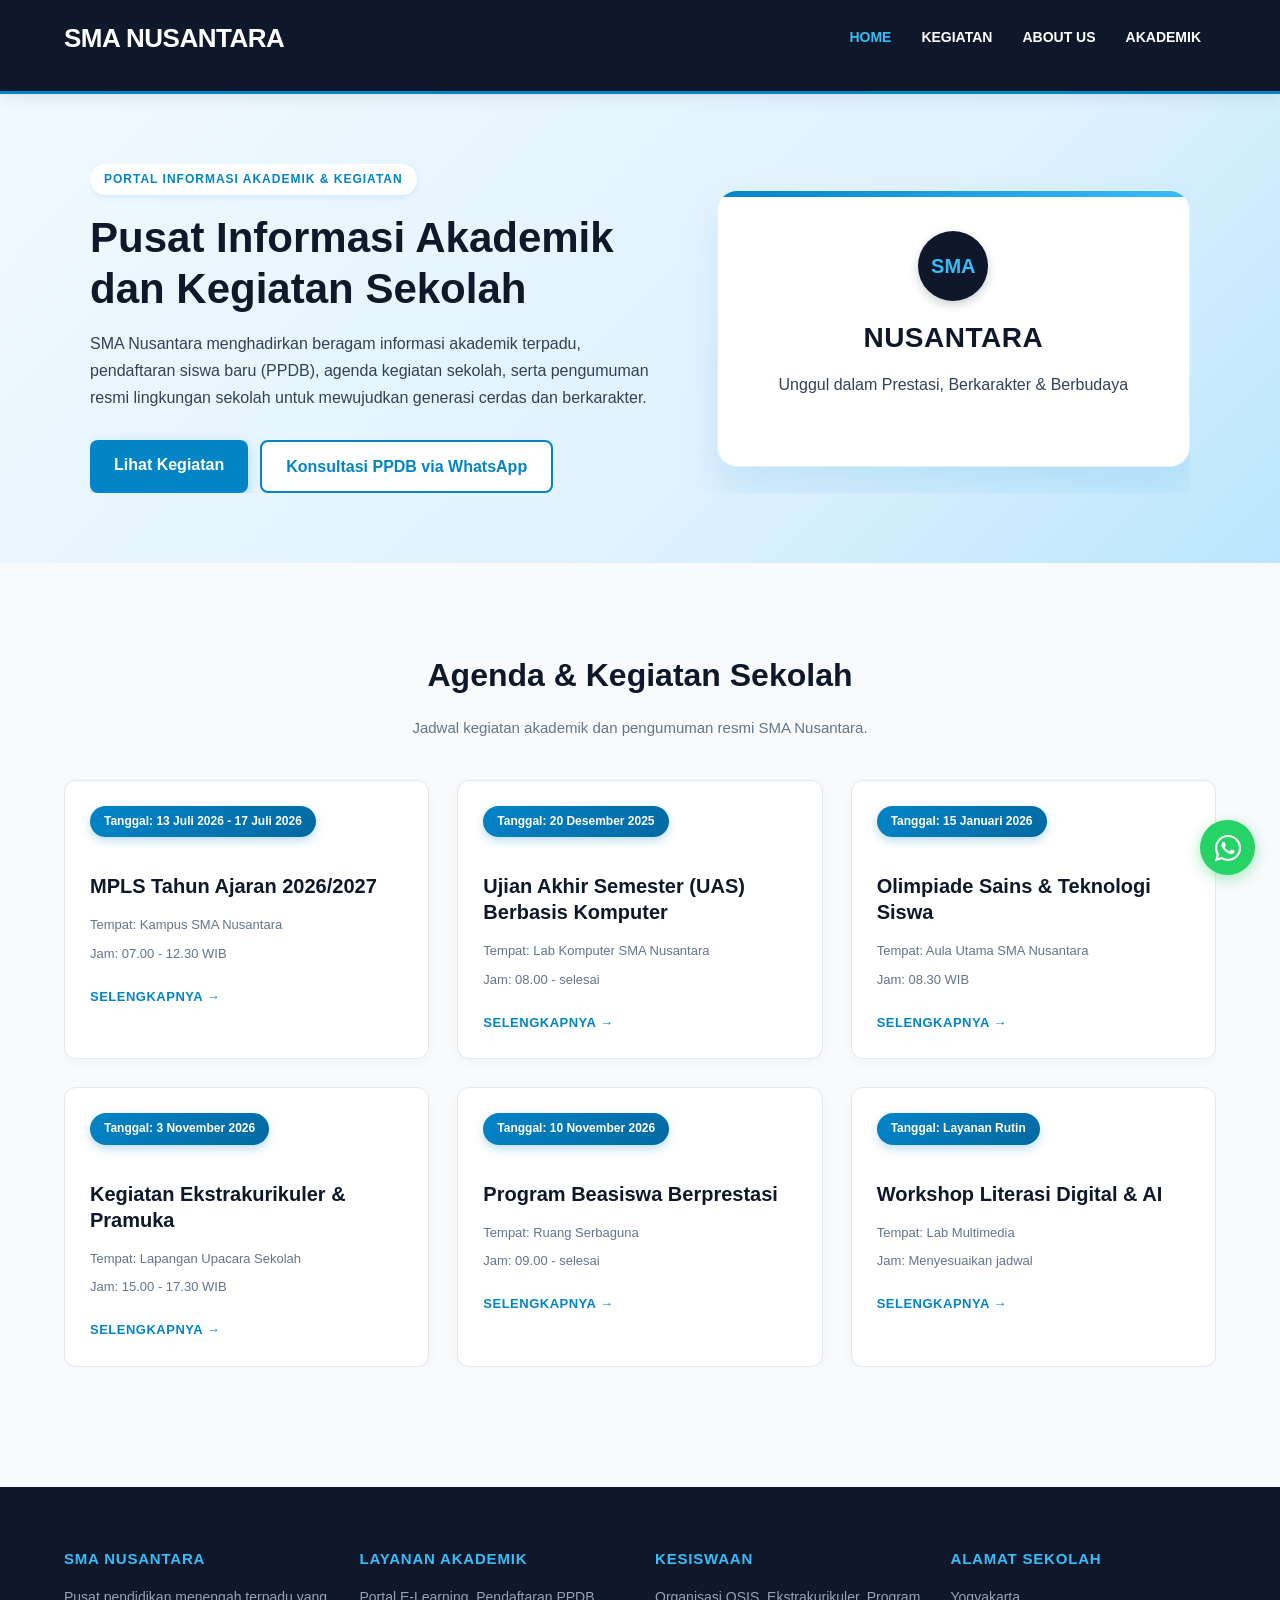
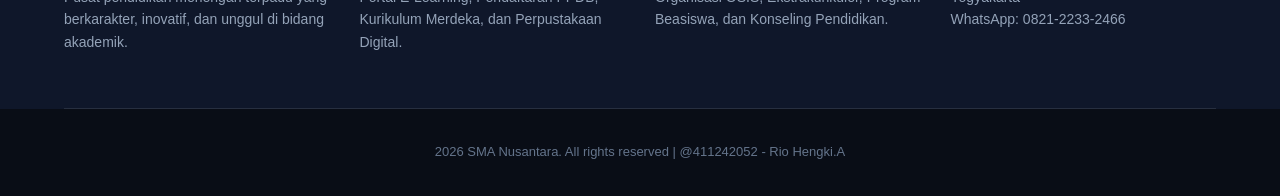
==== commit e682f73b: "Update index.html" ====
--- a/index.html
+++ b/index.html
@@ -31,7 +31,7 @@
             <!-- Sisi Kiri: Teks & Tombol Aksi -->
             <div class="showcase-text">
                 <span class="badge">Portal Informasi Akademik &amp; Kegiatan</span>
-                <h1>Shape Your Academic Future</h1>
+                <h1>Pusat Informasi Akademik dan Kegiatan Sekolah</h1>
                 <p>SMA Nusantara menghadirkan beragam informasi akademik terpadu, pendaftaran siswa baru (PPDB), agenda kegiatan sekolah, serta pengumuman resmi lingkungan sekolah untuk mewujudkan generasi cerdas dan berkarakter.</p>
                 
                 <div class="showcase-actions">
@@ -159,4 +159,4 @@
     </a>
 
 </body>
-</html>+</html>
